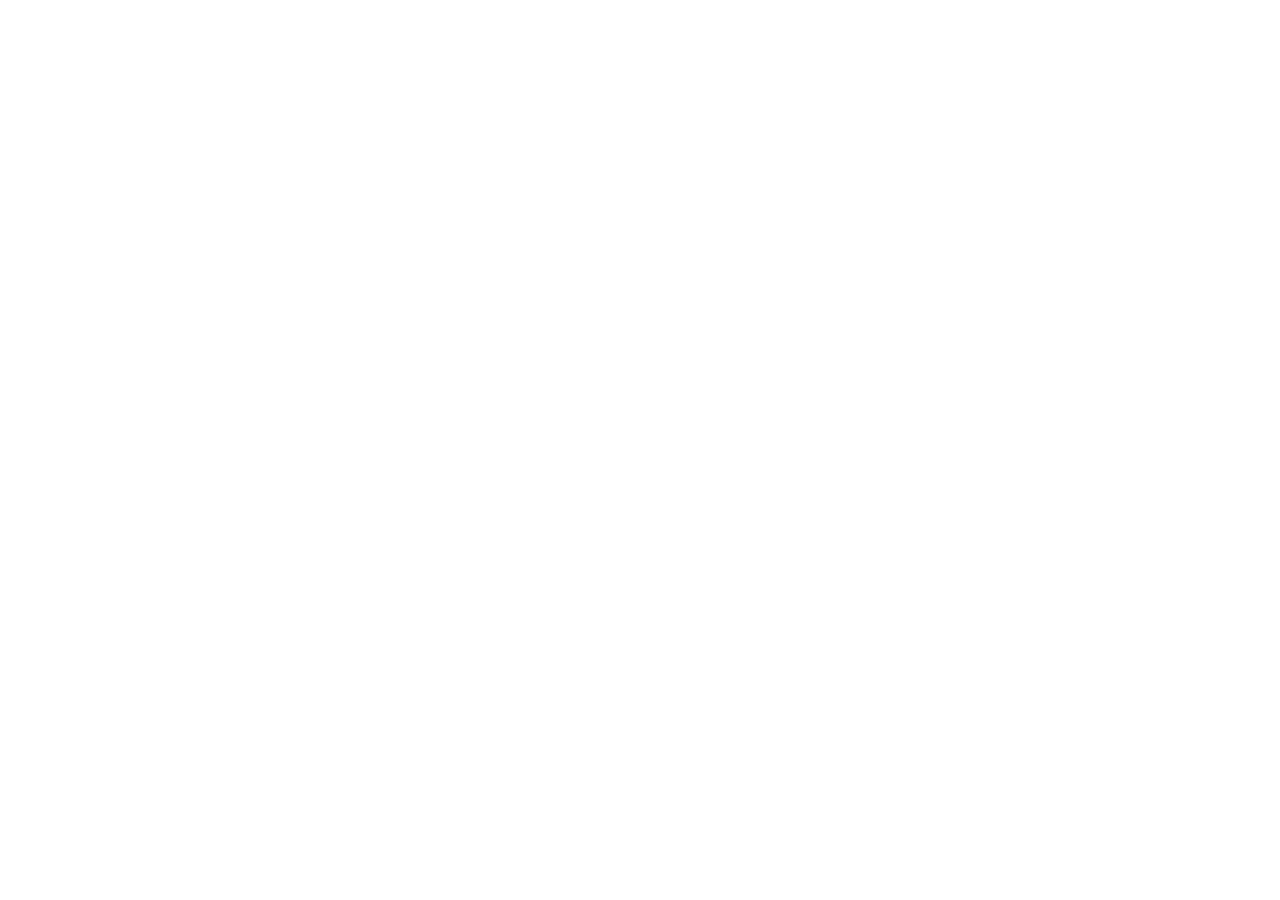
==== index.html @ 7b984e5a "começando o site" ====
<!DOCTYPE html>
<html lang="pt-br">
<head>
    <meta charset="UTF-8">
    <meta name="viewport" content="width=device-width, initial-scale=1.0">
    <link rel="shortcut icon" href="favicon.ico" type="image/x-icon">
    <title>Projeto Redes Sociais</title>
</head>
<body>
    
</body>
</html>
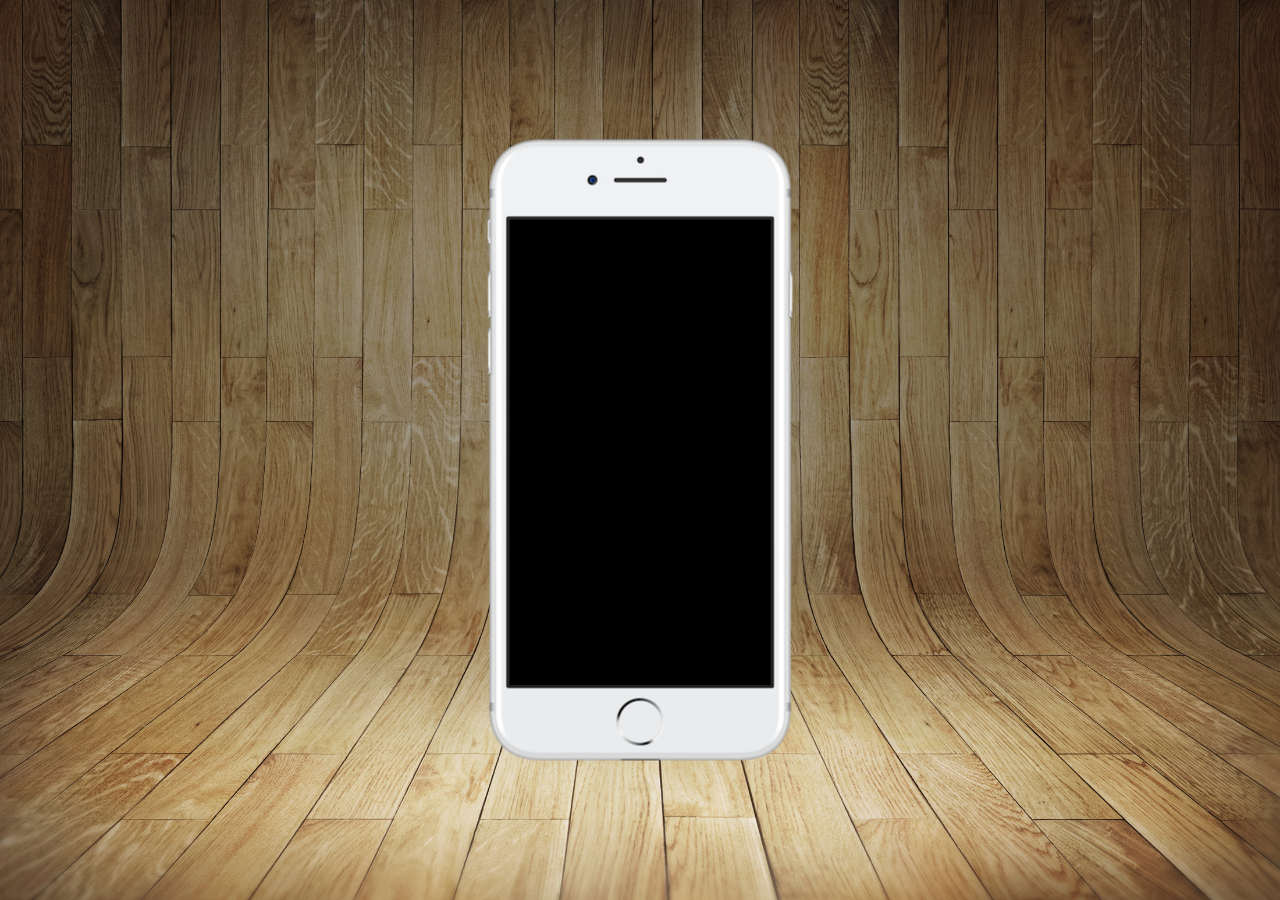
==== commit 1e3d5993: "projeto social (adicionando celular)" ====
--- a/index.html
+++ b/index.html
@@ -4,9 +4,17 @@
     <meta charset="UTF-8">
     <meta name="viewport" content="width=device-width, initial-scale=1.0">
     <link rel="shortcut icon" href="favicon.ico" type="image/x-icon">
+    <link rel="stylesheet" href="estilos/style.css">
     <title>Projeto Redes Sociais</title>
 </head>
 <body>
-    
+    <main>
+        <section id="telefone">
+
+        </section>
+        <section id="redes sociais">
+
+        </section>
+    </main>
 </body>
 </html>
--- a/estilos/style.css
+++ b/estilos/style.css
@@ -0,0 +1,37 @@
+@charset "UTF-8";
+
+* {
+    margin: 0%;
+    padding: 0%;
+    font-family: Arial, Helvetica, sans-serif;
+}
+
+html, body {
+    height: 100vh;
+    width: 100vw;
+    background-color: rgb(161, 159, 159);
+}
+
+body {
+    background: url(../estilos/imagens/fundo-madeira.jpg) no-repeat top center;
+    background-size: cover;
+    background-attachment: fixed;
+}
+
+main {
+    position: relative;
+    height: 100vh;
+    
+}
+
+section#telefone {
+    position: absolute;
+    top: 50%;
+    left: 50%;
+    transform: translate(-50% , -50%);
+
+    height: 627px;
+    width: 311px;
+    
+    background: url(../estilos/imagens/frame-iphone.png);
+}
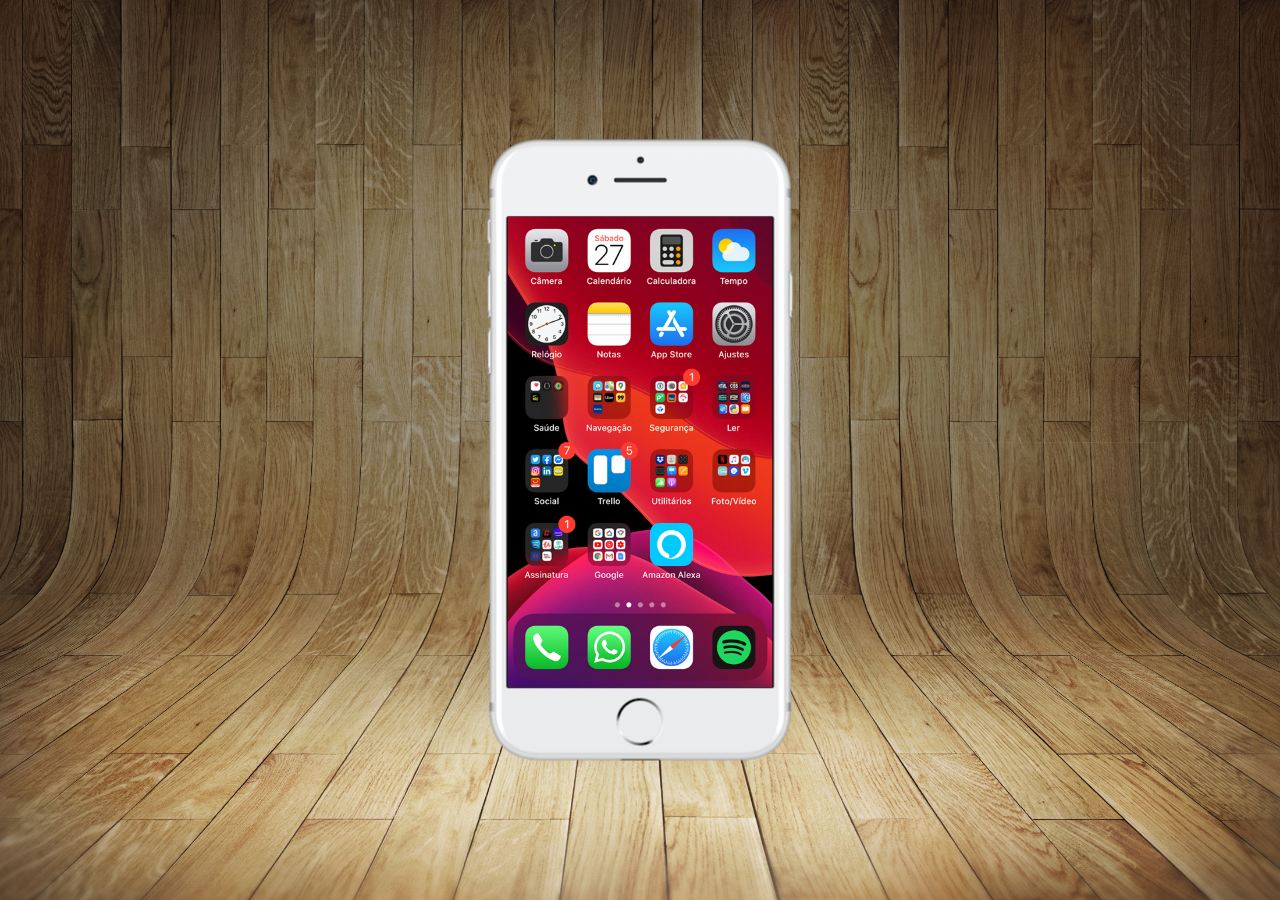
==== commit cab766bc: "criei a tela home" ====
--- a/index.html
+++ b/index.html
@@ -10,7 +10,9 @@
 <body>
     <main>
         <section id="telefone">
-
+            <iframe src="home.html" 
+            name="tela" id="tela"
+            frameborder="0"></iframe>
         </section>
         <section id="redes sociais">
 
--- a/estilos/style.css
+++ b/estilos/style.css
@@ -34,4 +34,12 @@
     width: 311px;
     
     background: url(../estilos/imagens/frame-iphone.png);
+}
+
+iframe#tela {
+    position: relative;
+    top: 80px;
+    left: 23px; 
+    width: 265px;
+    height: 471px;
 }
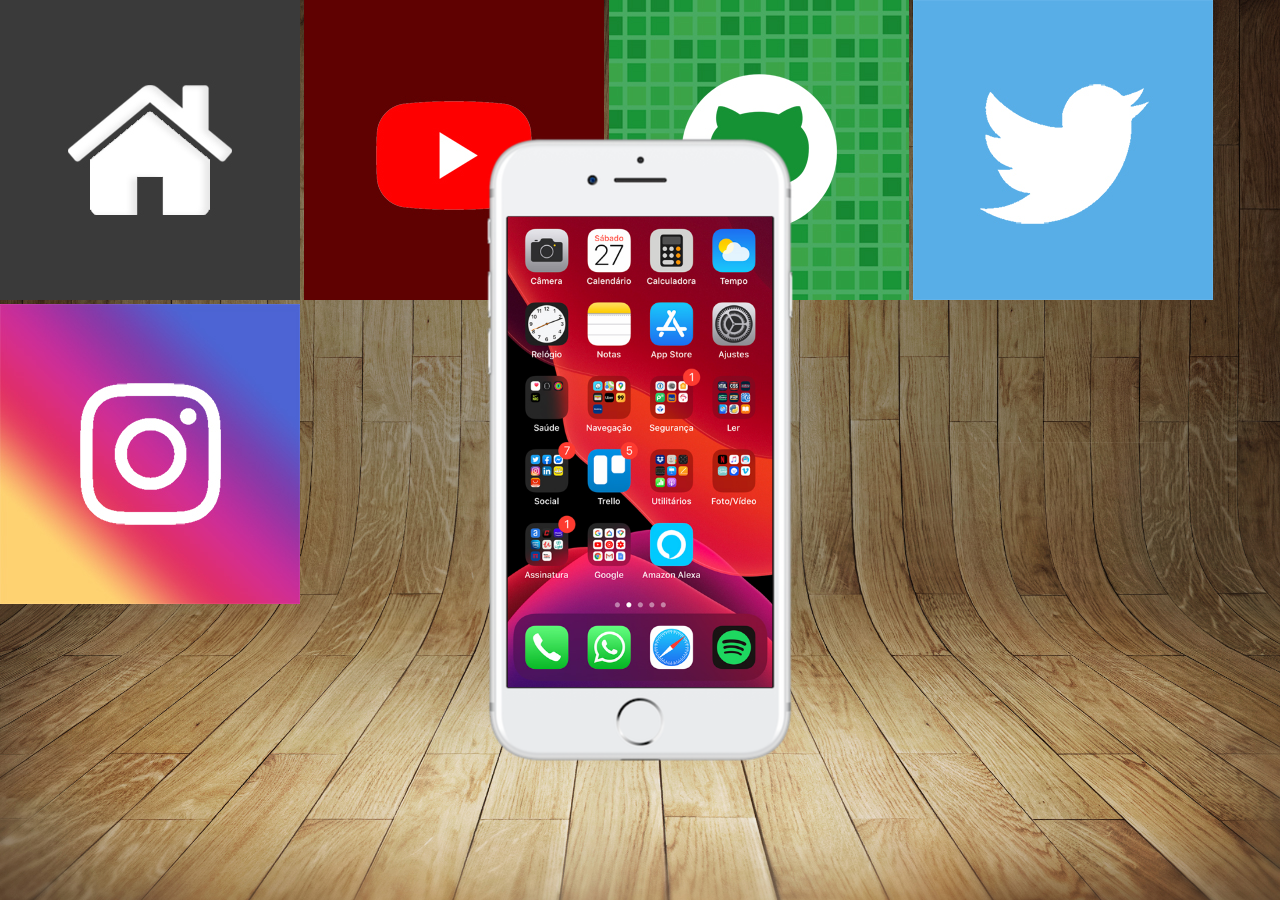
==== commit 0006f7d2: "site atualizado" ====
--- a/index.html
+++ b/index.html
@@ -15,7 +15,12 @@
             frameborder="0"></iframe>
         </section>
         <section id="redes sociais">
-
+            <a href="#" target="tela"><img src="imagens/logo-home.jpg" alt="Home"></a>
+            <a href="#" target="tela"><img src="imagens/logo-youtube.jpg" alt="Youtube"></a>
+            <a href="#" target="tela"><img src="imagens/logo-github.jpg" alt="Github"></a>
+            <a href="#" target="tela"><img src="imagens/logo-twitter.jpg" alt="Twitter"></a>
+            <a href="#" target="tela"><img src="imagens/logo-instagram.jpg" alt="Instagram"></a>
+            <a href="#" target="tela"></a>
         </section>
     </main>
 </body>
--- a/estilos/style.css
+++ b/estilos/style.css
@@ -42,4 +42,16 @@
     left: 23px; 
     width: 265px;
     height: 471px;
+}
+
+section#redes-sociais {
+    text-align: right;
+}
+
+section#redes-sociais img {
+    width: 50px;
+    margin: 10px;
+    border-radius: 50%;
+    box-shadow: 2px 2px 5px black;
+    box-sizing: border-box;
 }
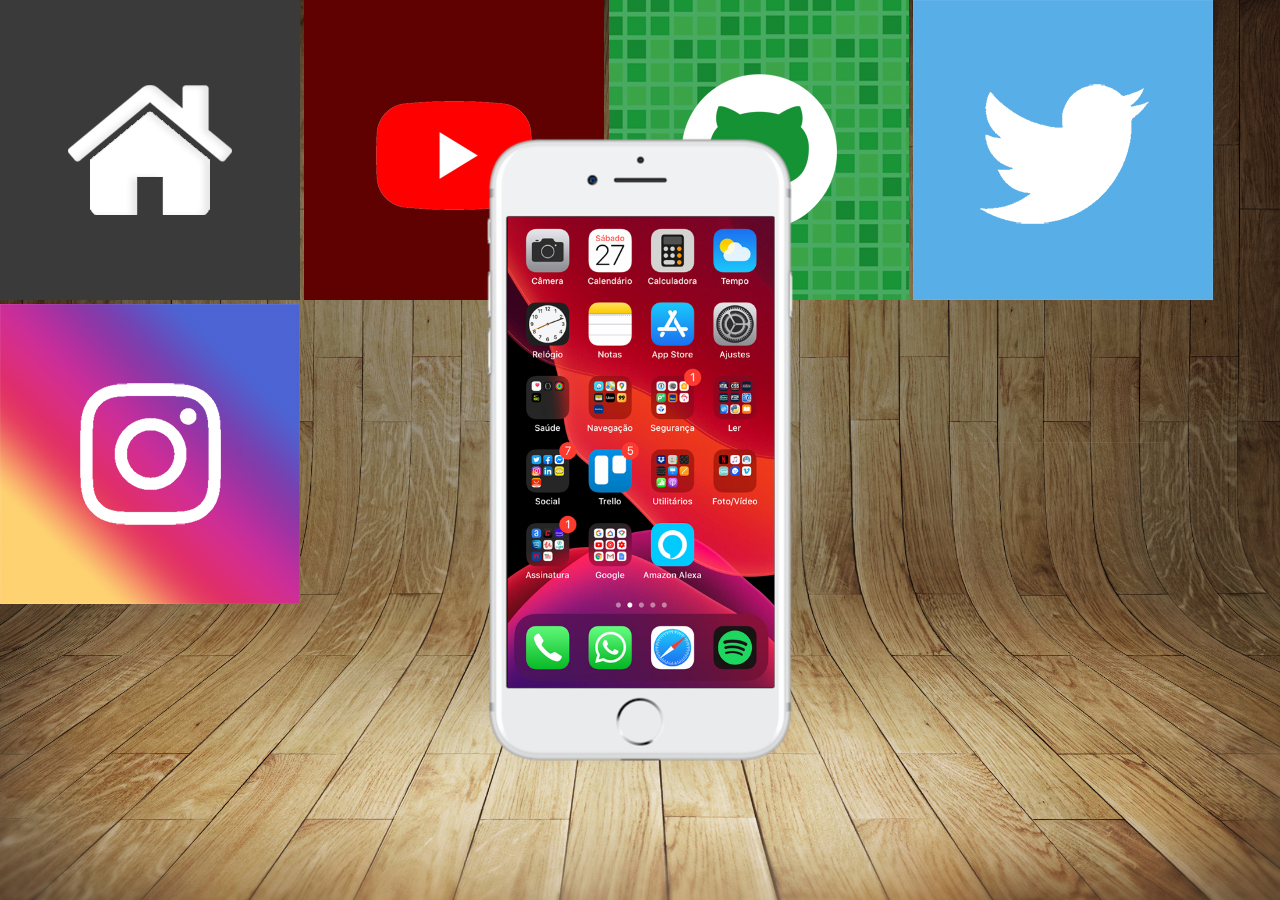
==== commit 86ceb859: "atualização no site" ====
--- a/index.html
+++ b/index.html
@@ -15,10 +15,10 @@
             frameborder="0"></iframe>
         </section>
         <section id="redes sociais">
-            <a href="#" target="tela"><img src="imagens/logo-home.jpg" alt="Home"></a>
-            <a href="#" target="tela"><img src="imagens/logo-youtube.jpg" alt="Youtube"></a>
-            <a href="#" target="tela"><img src="imagens/logo-github.jpg" alt="Github"></a>
-            <a href="#" target="tela"><img src="imagens/logo-twitter.jpg" alt="Twitter"></a>
+            <a href="home.html" target="tela"><img src="imagens/logo-home.jpg" alt="Home"></a>
+            <a href="youtube.html" target="tela"><img src="imagens/logo-youtube.jpg" alt="Youtube"></a>
+            <a href="github.html" target="tela"><img src="imagens/logo-github.jpg" alt="Github"></a>
+            <a href="linkedin.html" target="tela"><img src="imagens/logo-twitter.jpg" alt="Twitter"></a>
             <a href="#" target="tela"><img src="imagens/logo-instagram.jpg" alt="Instagram"></a>
             <a href="#" target="tela"></a>
         </section>
--- a/estilos/style.css
+++ b/estilos/style.css
@@ -40,7 +40,7 @@
     position: relative;
     top: 80px;
     left: 23px; 
-    width: 265px;
+    width: 267px;
     height: 471px;
 }
 
